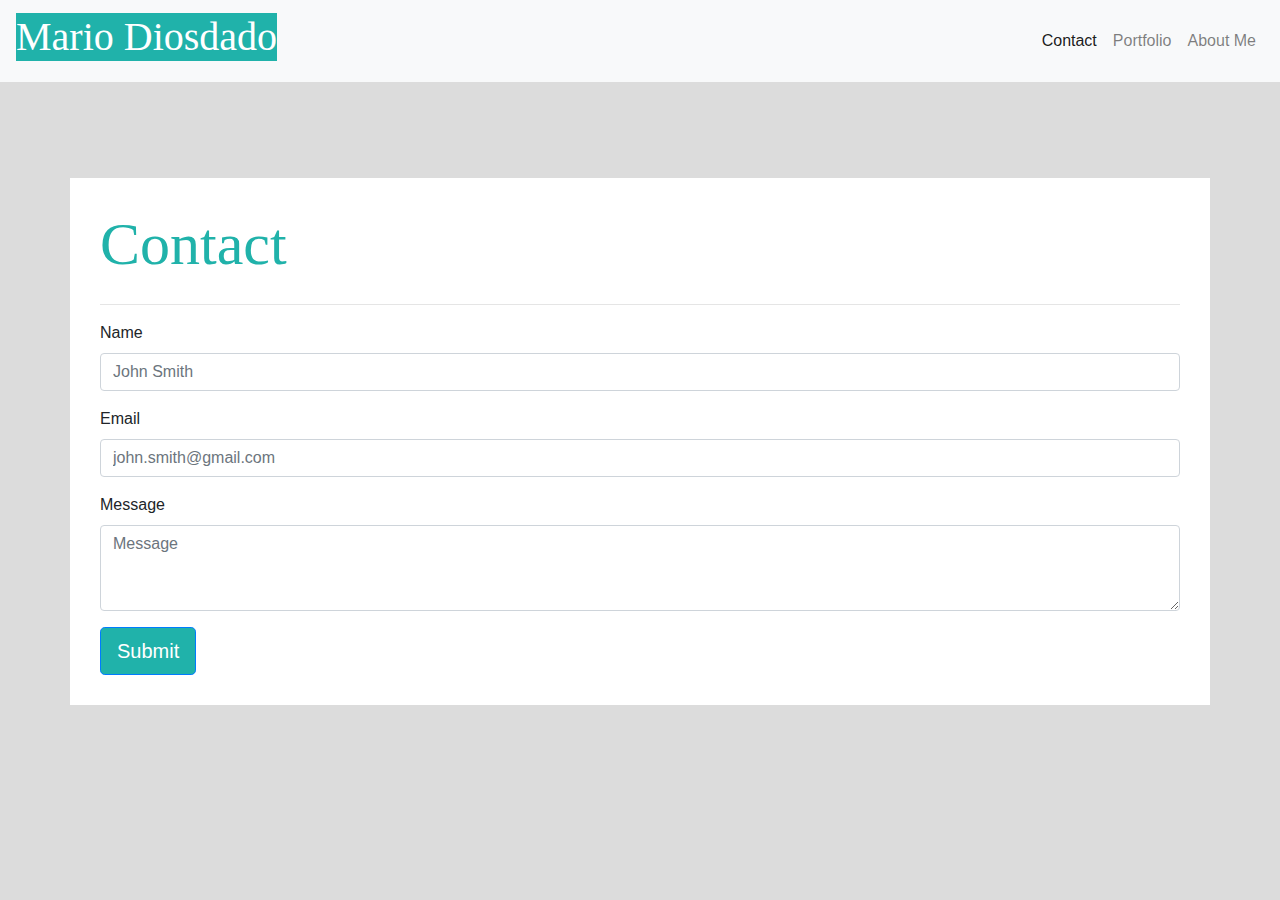
==== contact.html @ 3081a07d "Initial commit" ====
<!DOCTYPE html>
<html lang="en">

<head>
    <meta charset="UTF-8">
    <meta name="viewport" content="width=device-width, initial-scale=1.0">
    <title>Mario Diosdado</title>
    <link rel="stylesheet" href="https://stackpath.bootstrapcdn.com/bootstrap/4.5.2/css/bootstrap.min.css"
        integrity="sha384-JcKb8q3iqJ61gNV9KGb8thSsNjpSL0n8PARn9HuZOnIxN0hoP+VmmDGMN5t9UJ0Z" crossorigin="anonymous">
    <script src="https://code.jquery.com/jquery-3.5.1.slim.min.js"
        integrity="sha384-DfXdz2htPH0lsSSs5nCTpuj/zy4C+OGpamoFVy38MVBnE+IbbVYUew+OrCXaRkfj"
        crossorigin="anonymous"></script>
    <script src="https://cdn.jsdelivr.net/npm/popper.js@1.16.1/dist/umd/popper.min.js"
        integrity="sha384-9/reFTGAW83EW2RDu2S0VKaIzap3H66lZH81PoYlFhbGU+6BZp6G7niu735Sk7lN"
        crossorigin="anonymous"></script>
    <script src="https://stackpath.bootstrapcdn.com/bootstrap/4.5.2/js/bootstrap.min.js"
        integrity="sha384-B4gt1jrGC7Jh4AgTPSdUtOBvfO8shuf57BaghqFfPlYxofvL8/KUEfYiJOMMV+rV"
        crossorigin="anonymous"></script>
    <link rel="stylesheet" href="style.css">

</head>

<body>
    <nav class="navbar navbar-expand-lg navbar-light bg-light">
        <a class="navbar-brand" href="#">
            <h1>Mario Diosdado</h1>
        </a>
        <button class="navbar-toggler" type="button" data-toggle="collapse" data-target="#navbarNavAltMarkup"
            aria-controls="navbarNavAltMarkup" aria-expanded="false" aria-label="Toggle navigation">
            <span class="navbar-toggler-icon"></span>
        </button>
        <div class="collapse navbar-collapse" id="navbarNavAltMarkup">
            <div class="navbar-nav">
                <a class="nav-link active" href="contact.html">Contact <span class="sr-only">(current)</span></a>
                <a class="nav-link" href="portfolio.html">Portfolio</a>
                <a class="nav-link" href="index.html">About Me</a>
            </div>
        </div>
    </nav>
    <br><br><br><br>

    <div class="container">
        <div class="row">
            <div class="col-md-12">
                <h1>Contact</h1>
            </div>
        </div>
        <hr>
        <form>
            <div class="form-group">
                <label for="exampleFormControlInput1">Name</label>
                <input type="email" class="form-control" id="exampleFormControlInput1" placeholder="John Smith">
            </div>
            <div class="form-group">
                <label for="exampleFormControlInput1">Email</label>
                <input type="email" class="form-control" id="exampleFormControlInput1"
                    placeholder="john.smith@gmail.com">
            </div>

            <div class="form-group">
                <label for="exampleFormControlTextarea1">Message</label>
                <textarea class="form-control" id="exampleFormControlTextarea1" rows="3"
                    placeholder="Message"></textarea>
            </div>

        </form>
        <div class="row">
            <div class="col-md-12">
                <button type="button" class="btn btn-primary btn-lg">Submit</button>
            </div>
        </div>
    </div>

</html>
---- style.css ----
.navbar-nav { 
    margin-left: auto; 
} 

nav h1{
    color: white;
    background-color: lightseagreen;
    font-family: Cambria, Cochin, Georgia, Times, 'Times New Roman', serif;
}

p {
    font-size: 25px;

}

body {
    background-color: gainsboro;
}

.container {
    background-color: white;
    padding: 30px;
   
}

.container h1 {
    font-size: 60px;
    font-family: Cambria, Cochin, Georgia, Times, 'Times New Roman', serif;
    font-weight: 300;
    color: lightseagreen;
}

img {
    float: left;
    margin: 20px;
    margin-bottom: 10px;

}

.btn-primary {
    background-color: lightseagreen;
    
}

.btn-primary:hover {
    background-color: rgb(84, 184, 167);
}
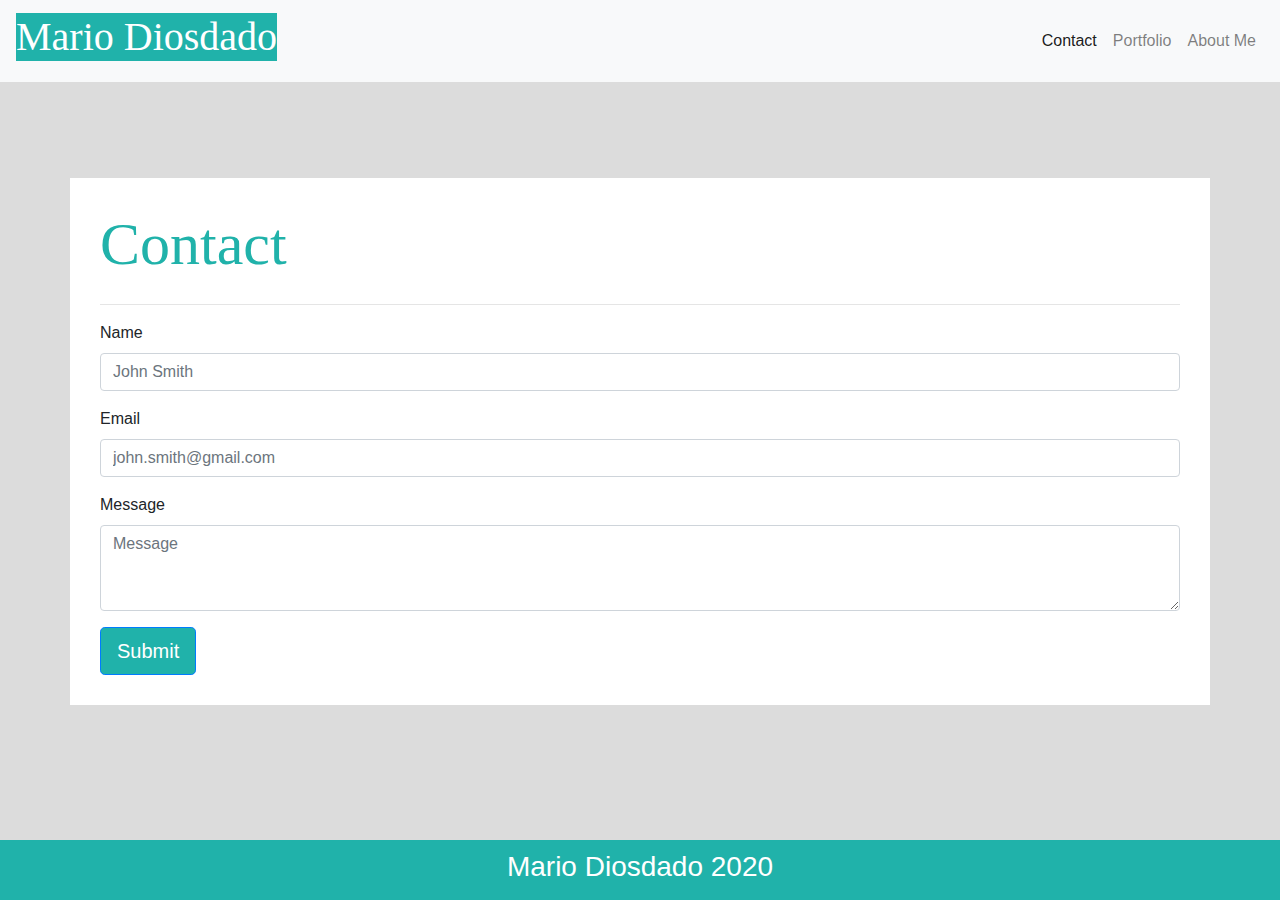
==== commit a69d72cb: "Finished portfolio and added footer" ====
--- a/contact.html
+++ b/contact.html
@@ -70,5 +70,12 @@
             </div>
         </div>
     </div>
-
+    <footer>
+        <div class="row">
+            <div class="col-md-12">
+                <h3>Mario Diosdado 2020</h3>
+            </div>
+        </div>
+    </footer>
+</body>
 </html>--- a/style.css
+++ b/style.css
@@ -10,8 +10,9 @@
 
 p {
     font-size: 25px;
+    margin: 20px;
+}
 
-}
 
 body {
     background-color: gainsboro;
@@ -30,8 +31,7 @@
     color: lightseagreen;
 }
 
-img {
-    float: left;
+img.float-left {
     margin: 20px;
     margin-bottom: 10px;
 
@@ -44,4 +44,24 @@
 
 .btn-primary:hover {
     background-color: rgb(84, 184, 167);
+}
+
+.center {
+    display: block;
+    margin-left: auto;
+    margin-right: auto;
+    margin-bottom: 20px;
+}
+
+footer {
+    position: absolute;
+    bottom: 0;
+    width: 100%;
+    height: 60px;
+    padding-top: 10px;
+    left: 0;
+    right: 0;
+    background-color: lightseagreen;
+    color: white;
+    text-align: center;
 }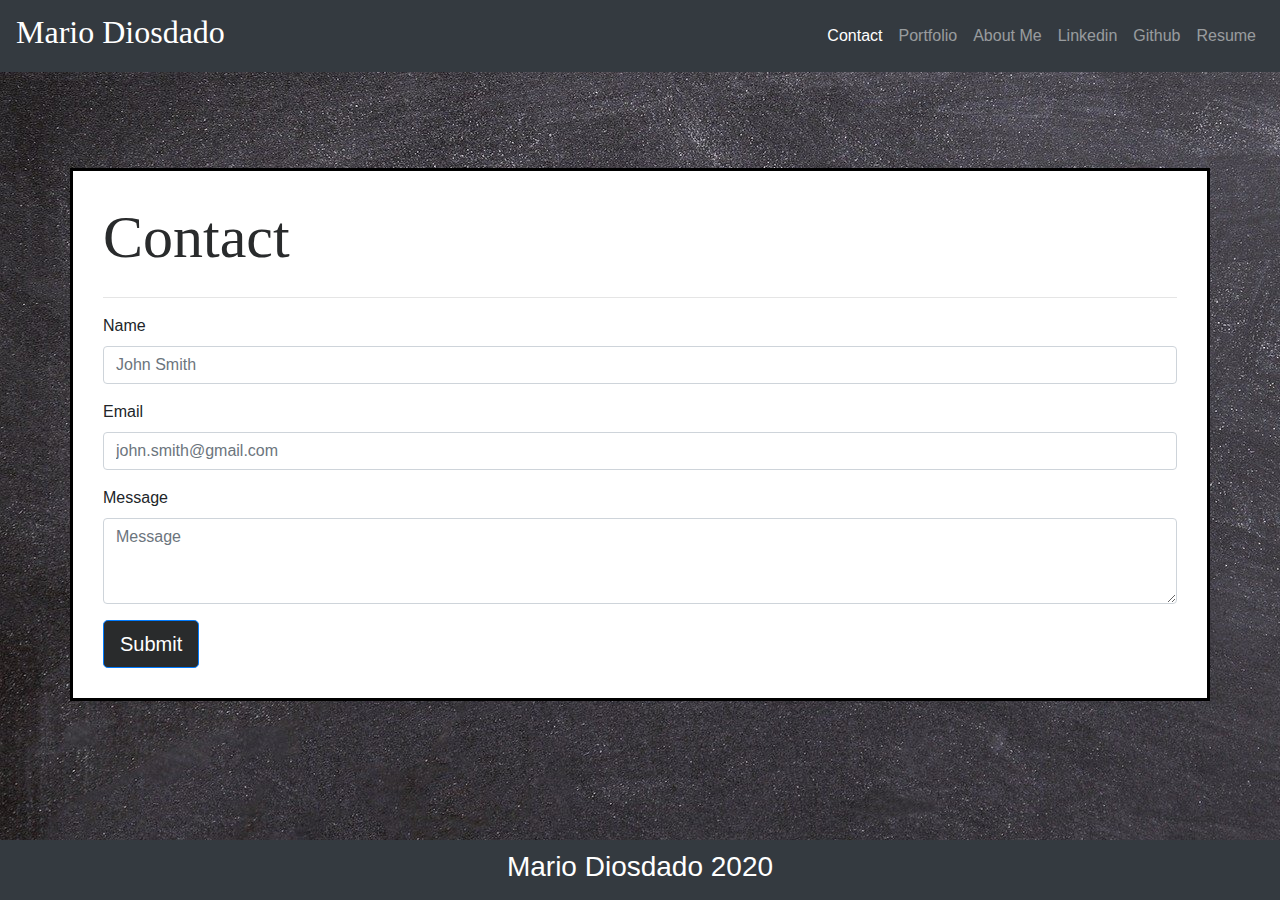
==== commit 5f855fe8: "Added styles" ====
--- a/contact.html
+++ b/contact.html
@@ -16,14 +16,15 @@
     <script src="https://stackpath.bootstrapcdn.com/bootstrap/4.5.2/js/bootstrap.min.js"
         integrity="sha384-B4gt1jrGC7Jh4AgTPSdUtOBvfO8shuf57BaghqFfPlYxofvL8/KUEfYiJOMMV+rV"
         crossorigin="anonymous"></script>
-    <link rel="stylesheet" href="style.css">
+        <link rel="stylesheet" href="Assets/css/style.css">
 
 </head>
 
 <body>
-    <nav class="navbar navbar-expand-lg navbar-light bg-light">
-        <a class="navbar-brand" href="#">
-            <h1>Mario Diosdado</h1>
+    <!-- Navigation section -->
+    <nav class="navbar navbar-expand-lg navbar-dark bg-dark">
+        <a class="navbar-brand" href="index.html">
+            <h2>Mario Diosdado</h2>
         </a>
         <button class="navbar-toggler" type="button" data-toggle="collapse" data-target="#navbarNavAltMarkup"
             aria-controls="navbarNavAltMarkup" aria-expanded="false" aria-label="Toggle navigation">
@@ -31,14 +32,19 @@
         </button>
         <div class="collapse navbar-collapse" id="navbarNavAltMarkup">
             <div class="navbar-nav">
-                <a class="nav-link active" href="contact.html">Contact <span class="sr-only">(current)</span></a>
-                <a class="nav-link" href="portfolio.html">Portfolio</a>
-                <a class="nav-link" href="index.html">About Me</a>
+                <div class="navbar-nav">
+                    <a class="nav-link active" href="contact.html">Contact <span class="sr-only">(current)</span></a>
+                    <a class="nav-link" href="portfolio.html">Portfolio</a>
+                    <a class="nav-link" href="index.html">About Me</a>
+                    <a class="nav-link" href="https://www.linkedin.com/in/mariodiosdado" target="_blank">Linkedin</a>
+                    <a class="nav-link" href="https://github.com/MarioDiosdado" target="_blank">Github</a>
+                    <a class="nav-link" href="https://raw.githubusercontent.com/MarioDiosdado/mariodiosdado.github.io/078ef70dcb028cdf75b789ae1cb20a7131cfd253/Assets/Images/Mario%20Diosdado%202020.pdf">Resume</a>
+                </div>
             </div>
         </div>
     </nav>
     <br><br><br><br>
-
+    <!-- Main area container -->
     <div class="container">
         <div class="row">
             <div class="col-md-12">
@@ -70,6 +76,7 @@
             </div>
         </div>
     </div>
+    <!-- Footer section -->
     <footer>
         <div class="row">
             <div class="col-md-12">
@@ -78,4 +85,5 @@
         </div>
     </footer>
 </body>
+
 </html>--- a/Assets/css/style.css
+++ b/Assets/css/style.css
@@ -0,0 +1,75 @@
+
+
+.navbar-nav { 
+    margin-left: auto; 
+
+} 
+
+nav h2{
+    color: white;
+    
+    font-family: Cambria, Cochin, Georgia, Times, 'Times New Roman', serif;
+}
+
+p {
+    font-size: 20px;
+    margin: 20px;
+}
+
+
+body {
+    background-image: url("../Images/background.jpg");
+    background-color: gainsboro;
+    
+}
+/* container stlye */
+.container {
+    background-color: white;
+    padding: 30px;
+    border-style: solid;
+    border-color: black;
+   
+}
+
+.container h1 {
+    font-size: 60px;
+    font-family: Cambria, Cochin, Georgia, Times, 'Times New Roman', serif;
+    font-weight: 300;
+    color: #292b2c;
+}
+
+img.float-left {
+    margin: 20px;
+    margin-bottom: 10px;
+
+}
+
+.btn-primary {
+    background-color:#292b2c;
+    
+}
+
+.btn-primary:hover {
+    background-color: rgb(84, 184, 167);
+}
+/* Class to center portfolio */
+.center {
+    display: block;
+    margin-left: auto;
+    margin-right: auto;
+    margin-bottom: 20px;
+}
+/* Footer styles */
+footer {
+    position: fixed;
+    bottom: 0;
+    width: 100%;
+    height: 60px;
+    padding-top: 10px;
+    left: 0;
+    right: 0;
+    background-color: #343a40;
+    color: white;
+    text-align: center;
+}
+
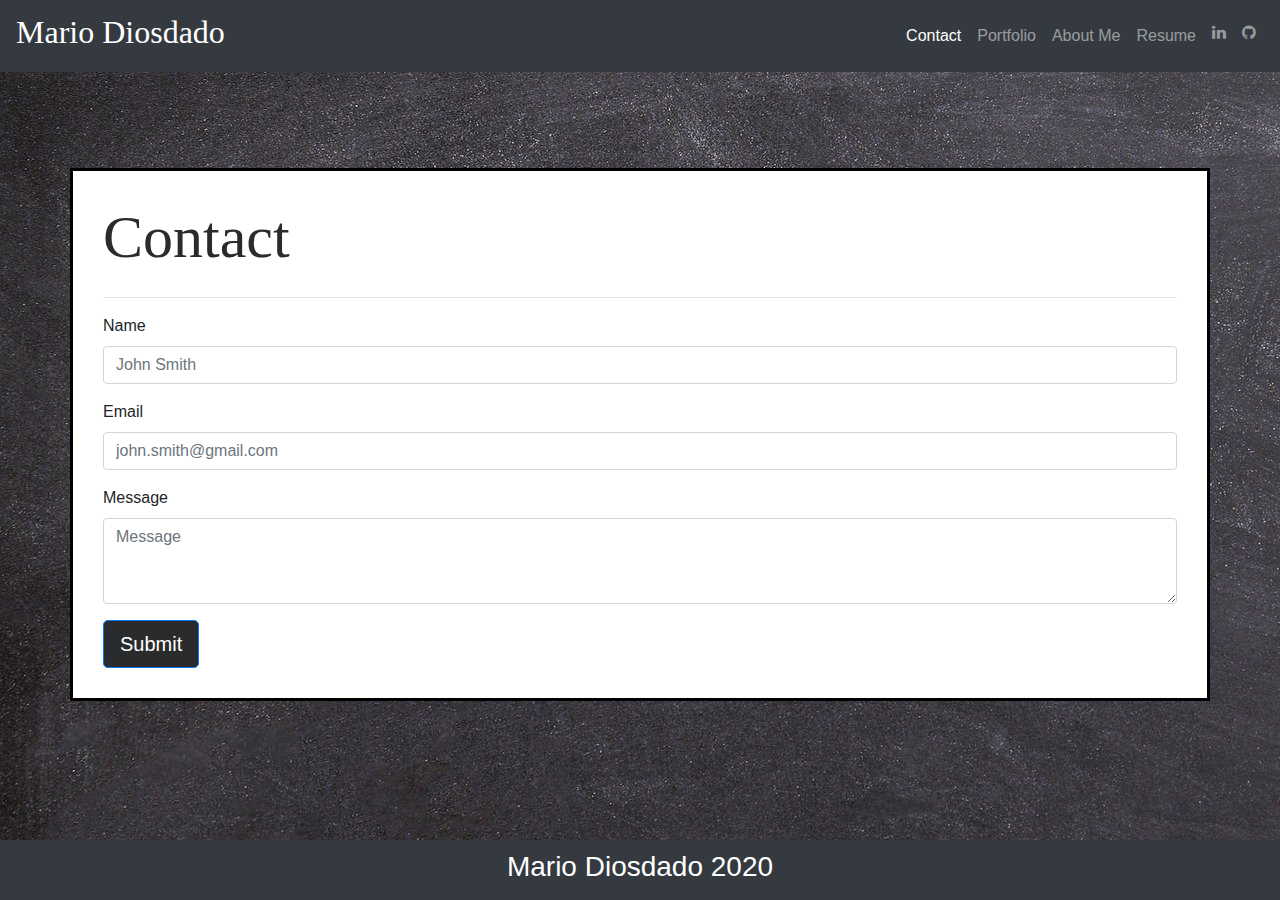
==== commit a98c7ae9: "Added icons to all sections" ====
--- a/contact.html
+++ b/contact.html
@@ -17,6 +17,7 @@
         integrity="sha384-B4gt1jrGC7Jh4AgTPSdUtOBvfO8shuf57BaghqFfPlYxofvL8/KUEfYiJOMMV+rV"
         crossorigin="anonymous"></script>
         <link rel="stylesheet" href="Assets/css/style.css">
+        <link rel="stylesheet" href="https://cdnjs.cloudflare.com/ajax/libs/font-awesome/4.7.0/css/font-awesome.min.css">
 
 </head>
 
@@ -36,9 +37,9 @@
                     <a class="nav-link active" href="contact.html">Contact <span class="sr-only">(current)</span></a>
                     <a class="nav-link" href="portfolio.html">Portfolio</a>
                     <a class="nav-link" href="index.html">About Me</a>
-                    <a class="nav-link" href="https://www.linkedin.com/in/mariodiosdado" target="_blank">Linkedin</a>
-                    <a class="nav-link" href="https://github.com/MarioDiosdado" target="_blank">Github</a>
                     <a class="nav-link" href="https://raw.githubusercontent.com/MarioDiosdado/mariodiosdado.github.io/078ef70dcb028cdf75b789ae1cb20a7131cfd253/Assets/Images/Mario%20Diosdado%202020.pdf">Resume</a>
+                    <a class="nav-link fa fa-linkedin" href="https://www.linkedin.com/in/mariodiosdado" target="_blank"></a>
+                    <a class="nav-link fa fa-github" href="https://github.com/MarioDiosdado" target="_blank"></a>
                 </div>
             </div>
         </div>
--- a/Assets/css/style.css
+++ b/Assets/css/style.css
@@ -11,7 +11,7 @@
     font-family: Cambria, Cochin, Georgia, Times, 'Times New Roman', serif;
 }
 
-p {
+main p {
     font-size: 20px;
     margin: 20px;
 }
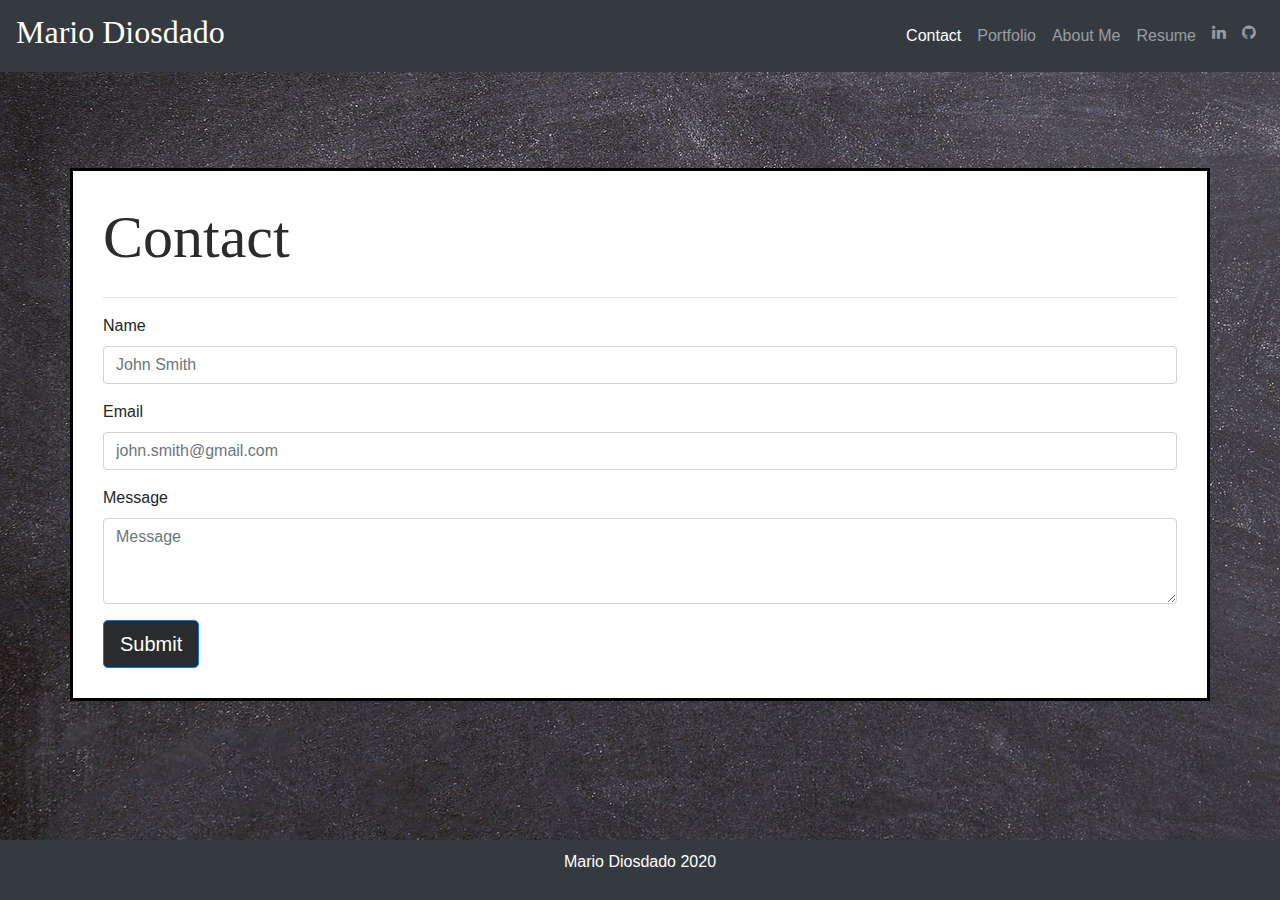
==== commit 4062d3f1: "Fixed active link issue" ====
--- a/contact.html
+++ b/contact.html
@@ -81,7 +81,7 @@
     <footer>
         <div class="row">
             <div class="col-md-12">
-                <h3>Mario Diosdado 2020</h3>
+                <p>Mario Diosdado 2020</p>
             </div>
         </div>
     </footer>
